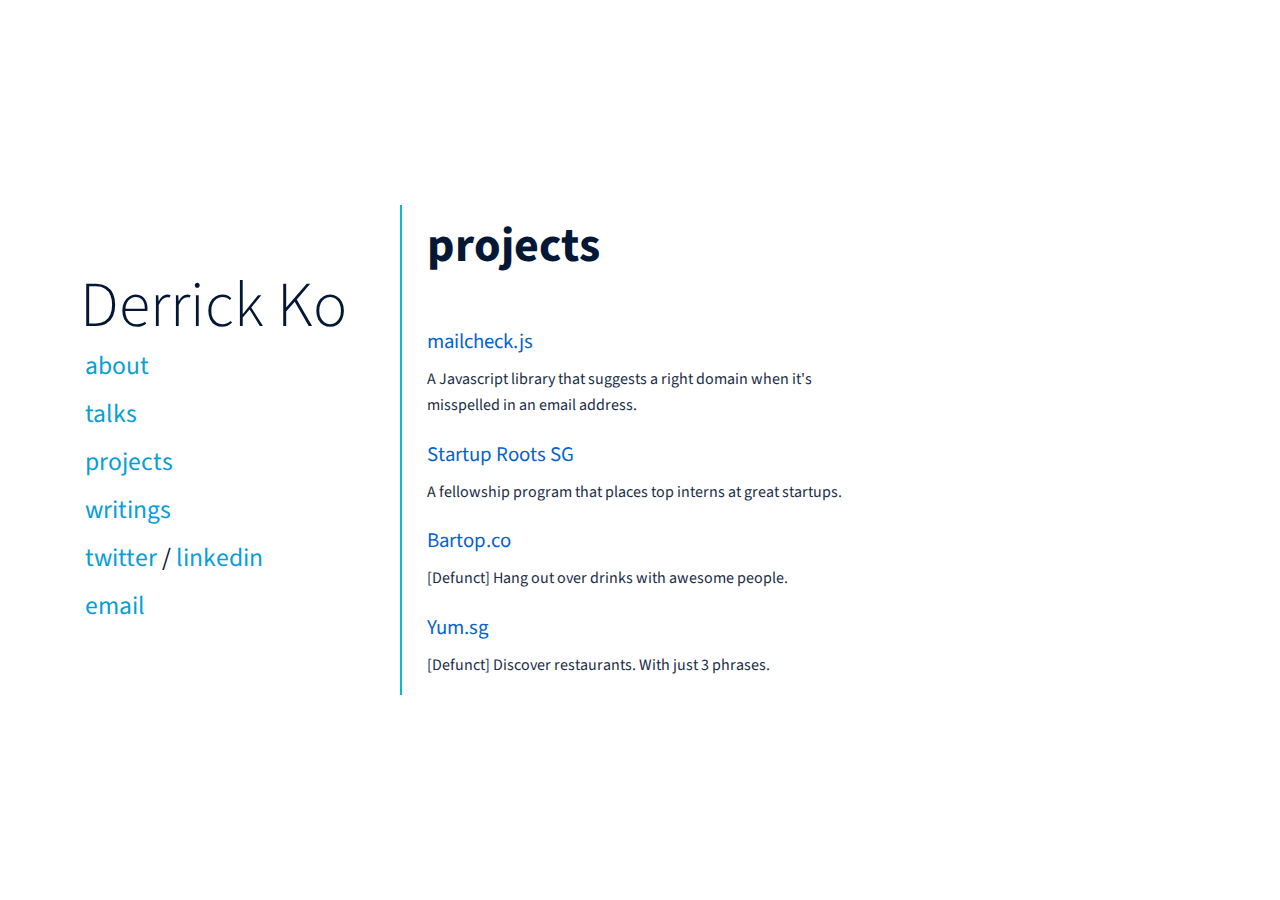
==== projects.html @ f8e5786c "First pages commit" ====
<!doctype html>
<!-- paulirish.com/2008/conditional-stylesheets-vs-css-hacks-answer-neither/ -->
<!--[if lt IE 7]> <html class="no-js lt-ie9 lt-ie8 lt-ie7" lang="en"> <![endif]-->
<!--[if IE 7]>    <html class="no-js lt-ie9 lt-ie8" lang="en"> <![endif]-->
<!--[if IE 8]>    <html class="no-js lt-ie9" lang="en"> <![endif]-->
<!-- Consider adding a manifest.appcache: h5bp.com/d/Offline -->
<!--[if gt IE 8]><!--> <html class="no-js" lang="en"> <!--<![endif]-->
<head>
  <meta charset="utf-8">

  <!-- Use the .htaccess and remove these lines to avoid edge case issues.
       More info: h5bp.com/i/378 -->
  <meta http-equiv="X-UA-Compatible" content="IE=edge,chrome=1">

  <title>Derrick Ko |   Projects
</title>
  <meta name="description" content="Derrick Ko - Builds Kicksend. Product guy. Developer. Previously a founder.">

  <!-- Mobile viewport optimized: h5bp.com/viewport -->
  <meta name="viewport" content="width=device-width">

  <!-- Place favicon.ico and apple-touch-icon.png in the root directory: mathiasbynens.be/notes/touch-icons -->

  <link rel="stylesheet" href="css/style.css">

  <!-- More ideas for your <head> here: h5bp.com/d/head-Tips -->

  <!-- All JavaScript at the bottom, except this Modernizr build.
       Modernizr enables HTML5 elements & feature detects for optimal performance.
       Create your own custom Modernizr build: www.modernizr.com/download/ -->
  <script src="js/libs/modernizr-2.5.3.min.js"></script>
  <link href='http://fonts.googleapis.com/css?family=Source+Sans+Pro:300,400,600' rel='stylesheet' type='text/css'>
</head>
<body>
  <!-- Prompt IE 6 users to install Chrome Frame. Remove this if you support IE 6.
       chromium.org/developers/how-tos/chrome-frame-getting-started -->
  <!--[if lt IE 7]><p class=chromeframe>Your browser is <em>ancient!</em> <a href="http://browsehappy.com/">Upgrade to a different browser</a> or <a href="http://www.google.com/chromeframe/?redirect=true">install Google Chrome Frame</a> to experience this site.</p><![endif]-->
  <div role="main">
    <div class="left">
      <article id="splash">
        <section>
          <h1>Derrick Ko</h1>
          <ul id="menu">
            <li><a href="/">about</a></li>
            <li><a href="/talks.html">talks</a></li>
            <li><a href="/projects.html">projects</a></li>
            <li><a href="http://blog.derrickko.com">writings</a></li>
            <li><a target="_blank" href="http://twitter.com/derrickko">twitter</a> / <a target="_blank" href="http://linkedin.com/in/derrickk">linkedin</a></li>
            <li><a href="mailto:hello@derrickko.com?subject=Hello%21">email</a>
          </ul>
        </section>
      </article>
    </div>
    <div class="right">
      <article id="content-body">
        <section>
          <div id="content" style="display:none">
            
<h2>projects</h2>

<ul class="bare">
  <li>
    <h4><a target="_blank" href="https://github.com/Kicksend/mailcheck">mailcheck.js</a></h4>
    <p>A Javascript library that suggests a right domain when it's misspelled in an email address.</p>
  </li>
  <li>
    <h4>
      <a target="_blank" href="http://sg.startuproots.org">Startup</a>
      <a target="_blank" href="http://www.motochan.com/category/startup-roots/">Roots</a>
      <a target="_blank" href="http://e27.sg/2011/03/03/students-need-more-startup-exposure-says-startup-roots-sg-founder/">SG</a>
    </h4>
    <p>A fellowship program that places top interns at great startups.</p>
  </li>
  <li>
    <h4><a target="_blank" href="http://bartop.co">Bartop.co</a></h4>
    <p>[Defunct] Hang out over drinks with awesome people.</p>
  </li>
  <li>
    <h4><a target="_blank" href="http://yum.sg">Yum.sg</a></h4>
    <p>[Defunct] Discover restaurants. With just 3 phrases.</p>
  </li>
</ul>

          </div>
        </section>
      </article>
    </div>
  </div>

  <!-- JavaScript at the bottom for fast page loading -->

  <!-- Grab Google CDN's jQuery, with a protocol relative URL; fall back to local if offline -->
  <script src="//ajax.googleapis.com/ajax/libs/jquery/1.8.0/jquery.min.js"></script>
  <script>window.jQuery || document.write('<script src="js/libs/jquery-1.8.0.min.js"><\/script>')</script>

  <!-- scripts concatenated and minified via build script -->
  <script src="js/plugins.js"></script>
  <script src="js/script.js"></script>
  <!-- end scripts -->

  <!-- Asynchronous Google Analytics snippet. Change UA-XXXXX-X to be your site's ID.
       mathiasbynens.be/notes/async-analytics-snippet -->
  <script>
    var _gaq=[['_setAccount','UA-30635288-1'],['_trackPageview']];
    (function(d,t){var g=d.createElement(t),s=d.getElementsByTagName(t)[0];
    g.src=('https:'==location.protocol?'//ssl':'//www')+'.google-analytics.com/ga.js';
    s.parentNode.insertBefore(g,s)}(document,'script'));
  </script>
</body>
</html>
---- css/style.css ----
/*! normalize.css v2.0.1 | MIT License | git.io/normalize */

/* ==========================================================================
   HTML5 display definitions
   ========================================================================== */

/*
 * Corrects `block` display not defined in IE 8/9.
 */


article,
aside,
details,
figcaption,
figure,
footer,
header,
hgroup,
nav,
section,
summary {
    display: block;
}

/*
 * Corrects `inline-block` display not defined in IE 8/9.
 */

audio,
canvas,
video {
    display: inline-block;
}

/*
 * Prevents modern browsers from displaying `audio` without controls.
 * Remove excess height in iOS 5 devices.
 */

audio:not([controls]) {
    display: none;
    height: 0;
}

/*
 * Addresses styling for `hidden` attribute not present in IE 8/9.
 */

[hidden] {
    display: none;
}

/* ==========================================================================
   Base
   ========================================================================== */

/*
 * 1. Sets default font family to sans-serif.
 * 2. Prevents iOS text size adjust after orientation change, without disabling
 *    user zoom.
 */

html {
    font-family: sans-serif; /* 1 */
    -webkit-text-size-adjust: 100%; /* 2 */
    -ms-text-size-adjust: 100%; /* 2 */
}

/*
 * Removes default margin.
 */

body {
    margin: 0;
}

* {
  margin: 0;
  padding: 0;
}

/* ==========================================================================
   Links
   ========================================================================== */

/*
 * Addresses `outline` inconsistency between Chrome and other browsers.
 */

a:focus {
    outline: thin dotted;
}

/*
 * Improves readability when focused and also mouse hovered in all browsers.
 */

a:active,
a:hover {
    outline: 0;
}

/* ==========================================================================
   Typography
   ========================================================================== */

/*
 * Addresses `h1` font sizes within `section` and `article` in Firefox 4+,
 * Safari 5, and Chrome.
 */

h1 {
    font-size: 2em;
}

/*
 * Addresses styling not present in IE 8/9, Safari 5, and Chrome.
 */

abbr[title] {
    border-bottom: 1px dotted;
}

/*
 * Addresses style set to `bolder` in Firefox 4+, Safari 5, and Chrome.
 */

b,
strong {
    font-weight: bold;
}

/*
 * Addresses styling not present in Safari 5 and Chrome.
 */

dfn {
    font-style: italic;
}

/*
 * Addresses styling not present in IE 8/9.
 */

mark {
    background: #ff0;
    color: #000;
}


/*
 * Corrects font family set oddly in Safari 5 and Chrome.
 */

code,
kbd,
pre,
samp {
    font-family: monospace, serif;
    font-size: 1em;
}

/*
 * Improves readability of pre-formatted text in all browsers.
 */

pre {
    white-space: pre;
    white-space: pre-wrap;
    word-wrap: break-word;
}

/*
 * Sets consistent quote types.
 */

q {
    quotes: "\201C" "\201D" "\2018" "\2019";
}

/*
 * Addresses inconsistent and variable font size in all browsers.
 */

small {
    font-size: 80%;
}

/*
 * Prevents `sub` and `sup` affecting `line-height` in all browsers.
 */

sub,
sup {
    font-size: 75%;
    line-height: 0;
    position: relative;
    vertical-align: baseline;
}

sup {
    top: -0.5em;
}

sub {
    bottom: -0.25em;
}

/* ==========================================================================
   Embedded content
   ========================================================================== */

/*
 * Removes border when inside `a` element in IE 8/9.
 */

img {
    border: 0;
}

/*
 * Corrects overflow displayed oddly in IE 9.
 */

svg:not(:root) {
    overflow: hidden;
}

/* ==========================================================================
   Figures
   ========================================================================== */

/*
 * Addresses margin not present in IE 8/9 and Safari 5.
 */

figure {
    margin: 0;
}

/* ==========================================================================
   Forms
   ========================================================================== */

/*
 * Define consistent border, margin, and padding.
 */

fieldset {
    border: 1px solid #c0c0c0;
    margin: 0 2px;
    padding: 0.35em 0.625em 0.75em;
}

/*
 * 1. Corrects color not being inherited in IE 8/9.
 * 2. Remove padding so people aren't caught out if they zero out fieldsets.
 */

legend {
    border: 0; /* 1 */
    padding: 0; /* 2 */
}

/*
 * 1. Corrects font family not being inherited in all browsers.
 * 2. Corrects font size not being inherited in all browsers.
 * 3. Addresses margins set differently in Firefox 4+, Safari 5, and Chrome
 */

button,
input,
select,
textarea {
    font-family: inherit; /* 1 */
    font-size: 100%; /* 2 */
    margin: 0; /* 3 */
}

/*
 * Addresses Firefox 4+ setting `line-height` on `input` using `!important` in
 * the UA stylesheet.
 */

button,
input {
    line-height: normal;
}

/*
 * 1. Avoid the WebKit bug in Android 4.0.* where (2) destroys native `audio`
 *    and `video` controls.
 * 2. Corrects inability to style clickable `input` types in iOS.
 * 3. Improves usability and consistency of cursor style between image-type
 *    `input` and others.
 */

button,
html input[type="button"], /* 1 */
input[type="reset"],
input[type="submit"] {
    -webkit-appearance: button; /* 2 */
    cursor: pointer; /* 3 */
}

/*
 * Re-set default cursor for disabled elements.
 */

button[disabled],
input[disabled] {
    cursor: default;
}

/*
 * 1. Addresses box sizing set to `content-box` in IE 8/9.
 * 2. Removes excess padding in IE 8/9.
 */

input[type="checkbox"],
input[type="radio"] {
    box-sizing: border-box; /* 1 */
    padding: 0; /* 2 */
}

/*
 * 1. Addresses `appearance` set to `searchfield` in Safari 5 and Chrome.
 * 2. Addresses `box-sizing` set to `border-box` in Safari 5 and Chrome
 *    (include `-moz` to future-proof).
 */

input[type="search"] {
    -webkit-appearance: textfield; /* 1 */
    -moz-box-sizing: content-box;
    -webkit-box-sizing: content-box; /* 2 */
    box-sizing: content-box;
}

/*
 * Removes inner padding and search cancel button in Safari 5 and Chrome
 * on OS X.
 */

input[type="search"]::-webkit-search-cancel-button,
input[type="search"]::-webkit-search-decoration {
    -webkit-appearance: none;
}

/*
 * Removes inner padding and border in Firefox 4+.
 */

button::-moz-focus-inner,
input::-moz-focus-inner {
    border: 0;
    padding: 0;
}

/*
 * 1. Removes default vertical scrollbar in IE 8/9.
 * 2. Improves readability and alignment in all browsers.
 */

textarea {
    overflow: auto; /* 1 */
    vertical-align: top; /* 2 */
}

/* ==========================================================================
   Tables
   ========================================================================== */

/*
 * Remove most spacing between table cells.
 */

table {
    border-collapse: collapse;
    border-spacing: 0;
}
/* line 61, ../../../../.rvm/gems/ruby-1.9.3-p194@derrickko/gems/compass-0.12.2/frameworks/compass/stylesheets/compass/typography/_vertical_rhythm.scss */
* html {
  font-size: 100%; }

/* line 64, ../../../../.rvm/gems/ruby-1.9.3-p194@derrickko/gems/compass-0.12.2/frameworks/compass/stylesheets/compass/typography/_vertical_rhythm.scss */
html {
  font-size: 16px;
  line-height: 1.5em; }

/* line 6, style.css.scss */
* {
  -webkit-box-sizing: border-box;
  -moz-box-sizing: border-box;
  box-sizing: border-box; }
  /* line 8, style.css.scss */
  * ::selection {
    background: #c4fefe; }
  /* line 11, style.css.scss */
  * ::-moz-selection {
    background: #c4fefe; }

/* line 18, style.css.scss */
html {
  color: #031634;
  height: 100%; }

/* line 23, style.css.scss */
body {
  height: 100%;
  font-family: 'Source Sans Pro', sans-serif; }

/* line 28, style.css.scss */
div[role=main] {
  height: 100%; }

/* line 32, style.css.scss */
.left {
  float: left;
  height: 100%;
  width: 50%;
  max-width: 400px; }
  @media screen and (max-width: 600px) {
    /* line 32, style.css.scss */
    .left {
      height: auto;
      padding-left: 10px;
      width: 100%; } }

/* line 44, style.css.scss */
.right {
  float: left;
  width: 50%;
  max-width: 480px;
  height: 100%; }
  @media screen and (max-width: 600px) {
    /* line 44, style.css.scss */
    .right {
      height: auto;
      width: 100%; } }

/* line 55, style.css.scss */
h1 {
  font-size: 4em;
  line-height: 1.125em;
  font-weight: 300; }

/* line 60, style.css.scss */
h2 {
  font-size: 3em;
  line-height: 1.5em; }

/* line 64, style.css.scss */
h3 {
  font-size: 1.5em;
  line-height: 2em;
  margin-bottom: 0.375em;
  font-weight: 400;
  color: #1c2d48; }

/* line 71, style.css.scss */
h4 {
  font-size: 1.3em;
  line-height: 2.30769em;
  font-weight: 400; }

/* line 76, style.css.scss */
p {
  margin-bottom: 0.75em;
  font-size: 1em;
  line-height: 1.65em;
  color: #1c2d48; }
  /* line 81, style.css.scss */
  p em {
    font-weight: 600;
    font-style: normal; }

/* line 87, style.css.scss */
#menu {
  list-style-type: none;
  padding-left: 5px; }
  /* line 90, style.css.scss */
  #menu li {
    font-size: 1.6em;
    line-height: 1.875em; }
  /* line 94, style.css.scss */
  #menu a {
    color: #069FD6; }
    /* line 96, style.css.scss */
    #menu a:hover {
      color: #0663CC; }
  @media screen and (max-width: 600px) {
    /* line 87, style.css.scss */
    #menu {
      margin: 0;
      padding: 0;
      border: 0;
      overflow: hidden;
      *zoom: 1; }
      /* line 60, ../../../../.rvm/gems/ruby-1.9.3-p194@derrickko/gems/compass-0.12.2/frameworks/compass/stylesheets/compass/typography/lists/_horizontal-list.scss */
      #menu li {
        list-style-image: none;
        list-style-type: none;
        margin-left: 0;
        white-space: nowrap;
        display: inline;
        float: left;
        padding-left: 8px;
        padding-right: 8px; }
        /* line 48, ../../../../.rvm/gems/ruby-1.9.3-p194@derrickko/gems/compass-0.12.2/frameworks/compass/stylesheets/compass/typography/lists/_horizontal-list.scss */
        #menu li:first-child, #menu li.first {
          padding-left: 0; }
        /* line 49, ../../../../.rvm/gems/ruby-1.9.3-p194@derrickko/gems/compass-0.12.2/frameworks/compass/stylesheets/compass/typography/lists/_horizontal-list.scss */
        #menu li:last-child {
          padding-right: 0; }
        /* line 50, ../../../../.rvm/gems/ruby-1.9.3-p194@derrickko/gems/compass-0.12.2/frameworks/compass/stylesheets/compass/typography/lists/_horizontal-list.scss */
        #menu li.last {
          padding-right: 0; }
      /* line 103, style.css.scss */
      #menu li {
        font-size: 1.3em;
        line-height: 2.30769em; } }

/* line 109, style.css.scss */
#splash {
  display: table;
  height: 100%;
  padding-left: 80px; }
  /* line 114, style.css.scss */
  #splash section {
    display: table-cell;
    vertical-align: middle; }
  @media screen and (max-width: 600px) {
    /* line 109, style.css.scss */
    #splash {
      padding-left: 10px; } }

/* line 124, style.css.scss */
#content-body {
  display: table;
  height: 100%; }
  /* line 128, style.css.scss */
  #content-body section {
    display: table-cell;
    vertical-align: middle; }
  @media screen and (max-width: 600px) {
    /* line 124, style.css.scss */
    #content-body {
      height: auto; } }

/* line 138, style.css.scss */
#content {
  border-left: 2px solid #04BFBF;
  padding-left: 25px;
  padding-bottom: 5px;
  padding-top: 5px;
  padding-right: 5px;
  min-height: 460px; }
  /* line 145, style.css.scss */
  #content h2 {
    margin-bottom: 0.75em; }

/* line 150, style.css.scss */
a {
  text-decoration: none;
  color: #0663CC;
  -webkit-transition: color 0.3s ease-in-out;
  -moz-transition: color 0.3s ease-in-out;
  -o-transition: color 0.3s ease-in-out;
  transition: color 0.3s ease-in-out; }
  /* line 154, style.css.scss */
  a:hover {
    color: #069FD6;
    text-decoration: underline; }

/* line 160, style.css.scss */
ul.bare {
  list-style-type: none; }
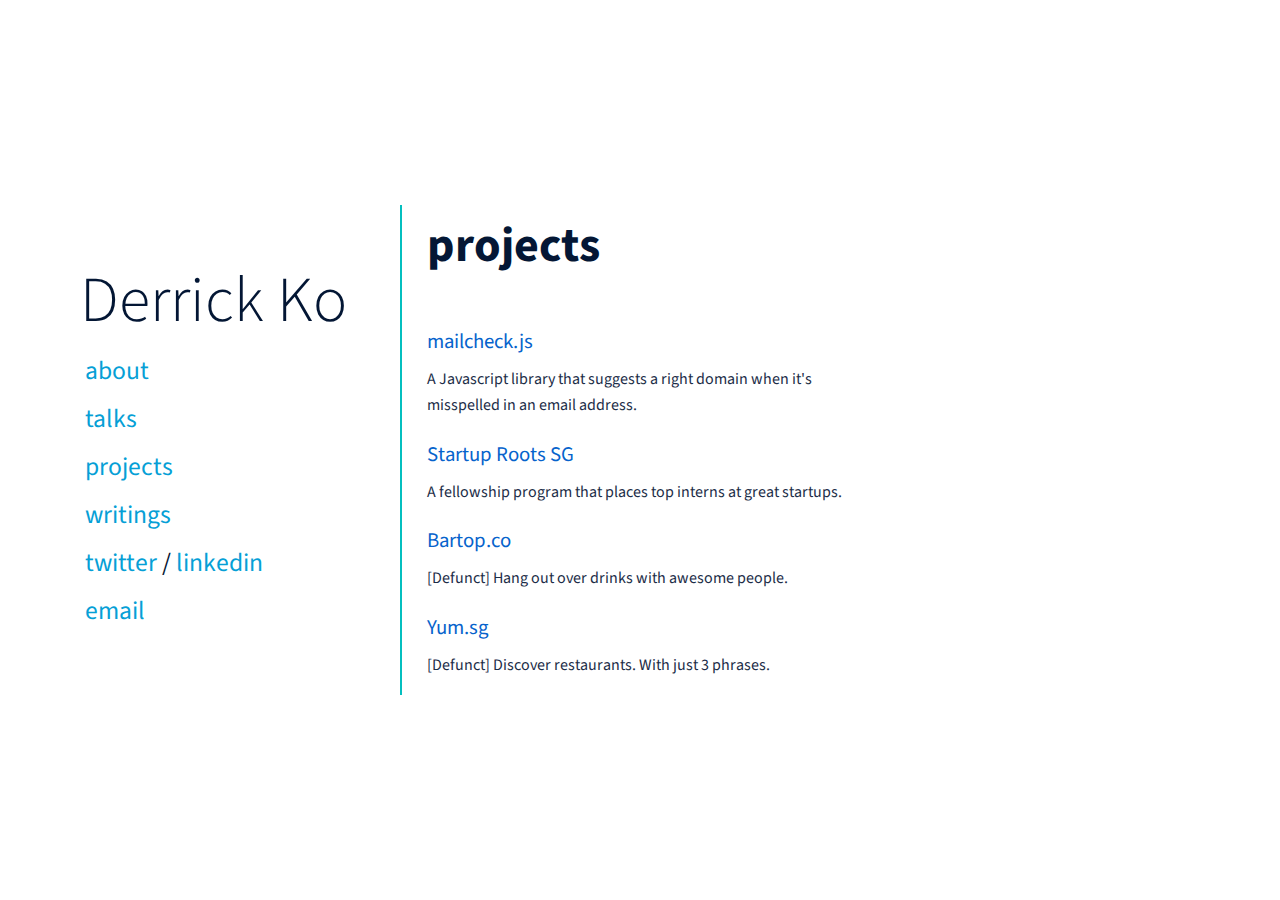
==== commit dc151d52: "Updated tracking code." ====
--- a/projects.html
+++ b/projects.html
@@ -101,7 +101,7 @@
   <!-- Asynchronous Google Analytics snippet. Change UA-XXXXX-X to be your site's ID.
        mathiasbynens.be/notes/async-analytics-snippet -->
   <script>
-    var _gaq=[['_setAccount','UA-30635288-1'],['_trackPageview']];
+    var _gaq=[['_setAccount','UA-34344779-1'],['_trackPageview']];
     (function(d,t){var g=d.createElement(t),s=d.getElementsByTagName(t)[0];
     g.src=('https:'==location.protocol?'//ssl':'//www')+'.google-analytics.com/ga.js';
     s.parentNode.insertBefore(g,s)}(document,'script'));
--- a/css/style.css
+++ b/css/style.css
@@ -443,14 +443,15 @@
 h1 {
   font-size: 4em;
   line-height: 1.125em;
+  margin-bottom: 0.15em;
   font-weight: 300; }
 
-/* line 60, style.css.scss */
+/* line 61, style.css.scss */
 h2 {
   font-size: 3em;
   line-height: 1.5em; }
 
-/* line 64, style.css.scss */
+/* line 65, style.css.scss */
 h3 {
   font-size: 1.5em;
   line-height: 2em;
@@ -458,39 +459,39 @@
   font-weight: 400;
   color: #1c2d48; }
 
-/* line 71, style.css.scss */
+/* line 72, style.css.scss */
 h4 {
   font-size: 1.3em;
   line-height: 2.30769em;
   font-weight: 400; }
 
-/* line 76, style.css.scss */
+/* line 77, style.css.scss */
 p {
   margin-bottom: 0.75em;
   font-size: 1em;
   line-height: 1.65em;
   color: #1c2d48; }
-  /* line 81, style.css.scss */
+  /* line 82, style.css.scss */
   p em {
     font-weight: 600;
     font-style: normal; }
 
-/* line 87, style.css.scss */
+/* line 88, style.css.scss */
 #menu {
   list-style-type: none;
   padding-left: 5px; }
-  /* line 90, style.css.scss */
+  /* line 91, style.css.scss */
   #menu li {
     font-size: 1.6em;
     line-height: 1.875em; }
-  /* line 94, style.css.scss */
+  /* line 95, style.css.scss */
   #menu a {
     color: #069FD6; }
-    /* line 96, style.css.scss */
+    /* line 97, style.css.scss */
     #menu a:hover {
       color: #0663CC; }
   @media screen and (max-width: 600px) {
-    /* line 87, style.css.scss */
+    /* line 88, style.css.scss */
     #menu {
       margin: 0;
       padding: 0;
@@ -516,39 +517,39 @@
         /* line 50, ../../../../.rvm/gems/ruby-1.9.3-p194@derrickko/gems/compass-0.12.2/frameworks/compass/stylesheets/compass/typography/lists/_horizontal-list.scss */
         #menu li.last {
           padding-right: 0; }
-      /* line 103, style.css.scss */
+      /* line 104, style.css.scss */
       #menu li {
         font-size: 1.3em;
         line-height: 2.30769em; } }
 
-/* line 109, style.css.scss */
+/* line 110, style.css.scss */
 #splash {
   display: table;
   height: 100%;
   padding-left: 80px; }
-  /* line 114, style.css.scss */
+  /* line 115, style.css.scss */
   #splash section {
     display: table-cell;
     vertical-align: middle; }
   @media screen and (max-width: 600px) {
-    /* line 109, style.css.scss */
+    /* line 110, style.css.scss */
     #splash {
       padding-left: 10px; } }
 
-/* line 124, style.css.scss */
+/* line 125, style.css.scss */
 #content-body {
   display: table;
   height: 100%; }
-  /* line 128, style.css.scss */
+  /* line 129, style.css.scss */
   #content-body section {
     display: table-cell;
     vertical-align: middle; }
   @media screen and (max-width: 600px) {
-    /* line 124, style.css.scss */
+    /* line 125, style.css.scss */
     #content-body {
       height: auto; } }
 
-/* line 138, style.css.scss */
+/* line 139, style.css.scss */
 #content {
   border-left: 2px solid #04BFBF;
   padding-left: 25px;
@@ -556,11 +557,11 @@
   padding-top: 5px;
   padding-right: 5px;
   min-height: 460px; }
-  /* line 145, style.css.scss */
+  /* line 146, style.css.scss */
   #content h2 {
     margin-bottom: 0.75em; }
 
-/* line 150, style.css.scss */
+/* line 151, style.css.scss */
 a {
   text-decoration: none;
   color: #0663CC;
@@ -568,11 +569,21 @@
   -moz-transition: color 0.3s ease-in-out;
   -o-transition: color 0.3s ease-in-out;
   transition: color 0.3s ease-in-out; }
-  /* line 154, style.css.scss */
+  /* line 155, style.css.scss */
   a:hover {
     color: #069FD6;
     text-decoration: underline; }
 
-/* line 160, style.css.scss */
+/* line 161, style.css.scss */
 ul.bare {
   list-style-type: none; }
+
+/* line 165, style.css.scss */
+.blog-original {
+  border: 1px solid #069FD6;
+  -webkit-border-radius: 4px;
+  -moz-border-radius: 4px;
+  -ms-border-radius: 4px;
+  -o-border-radius: 4px;
+  border-radius: 4px;
+  padding: 5px; }
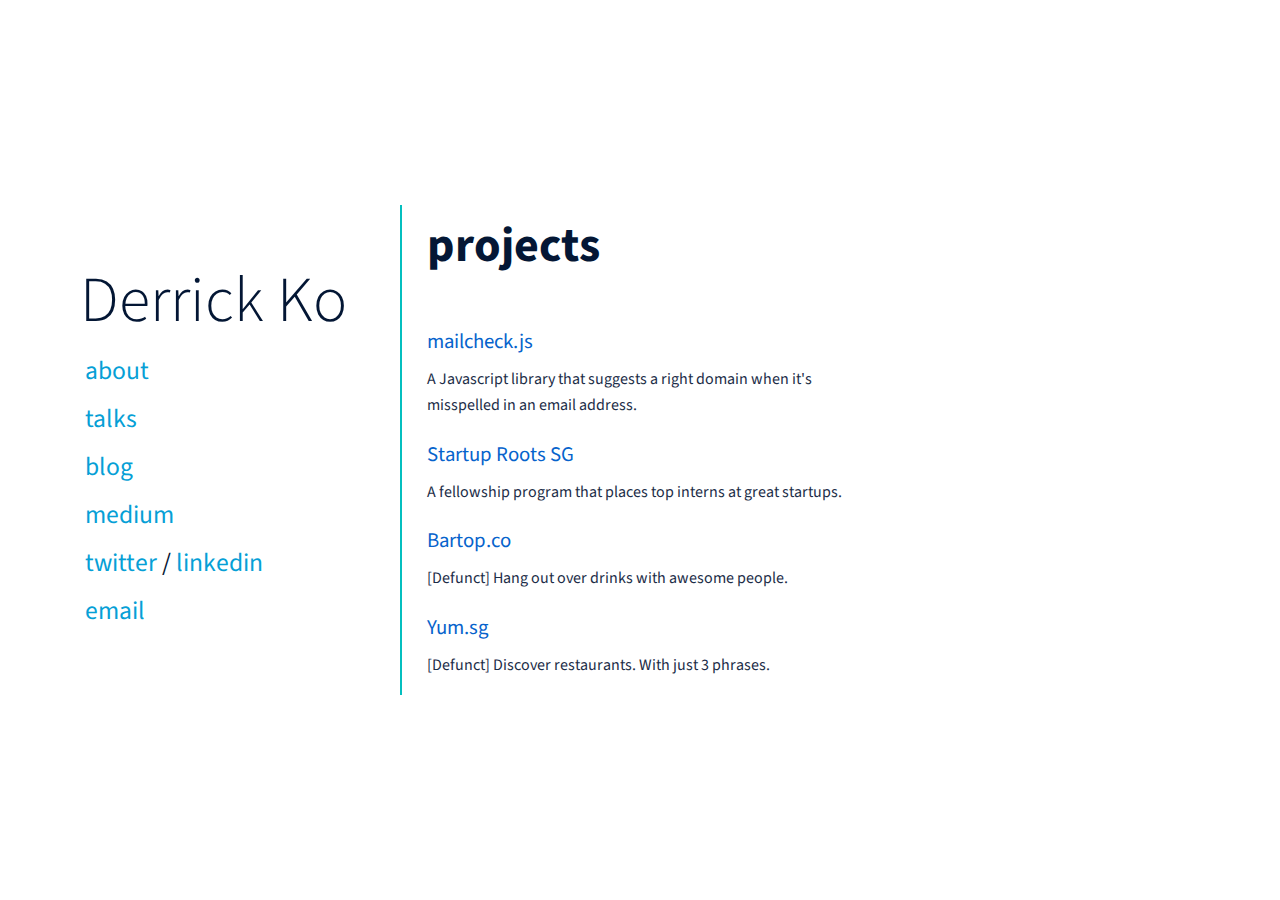
==== commit b53c606c: "Latest update." ====
--- a/projects.html
+++ b/projects.html
@@ -14,7 +14,7 @@
 
   <title>Derrick Ko |   Projects
 </title>
-  <meta name="description" content="Derrick Ko - Builds Kicksend. Product guy. Developer. Previously a founder.">
+  <meta name="description" content="Derrick Ko - Founder of Spin">
 
   <!-- Mobile viewport optimized: h5bp.com/viewport -->
   <meta name="viewport" content="width=device-width">
@@ -28,13 +28,10 @@
   <!-- All JavaScript at the bottom, except this Modernizr build.
        Modernizr enables HTML5 elements & feature detects for optimal performance.
        Create your own custom Modernizr build: www.modernizr.com/download/ -->
-  <script src="js/libs/modernizr-2.5.3.min.js"></script>
+  <script src="javascript/libs/modernizr-2.5.3.min.js"></script>
   <link href='http://fonts.googleapis.com/css?family=Source+Sans+Pro:300,400,600' rel='stylesheet' type='text/css'>
 </head>
 <body>
-  <!-- Prompt IE 6 users to install Chrome Frame. Remove this if you support IE 6.
-       chromium.org/developers/how-tos/chrome-frame-getting-started -->
-  <!--[if lt IE 7]><p class=chromeframe>Your browser is <em>ancient!</em> <a href="http://browsehappy.com/">Upgrade to a different browser</a> or <a href="http://www.google.com/chromeframe/?redirect=true">install Google Chrome Frame</a> to experience this site.</p><![endif]-->
   <div role="main">
     <div class="left">
       <article id="splash">
@@ -43,9 +40,9 @@
           <ul id="menu">
             <li><a href="/">about</a></li>
             <li><a href="/talks.html">talks</a></li>
-            <li><a href="/projects.html">projects</a></li>
-            <li><a href="http://blog.derrickko.com">writings</a></li>
-            <li><a target="_blank" href="http://twitter.com/derrickko">twitter</a> / <a target="_blank" href="http://linkedin.com/in/derrickk">linkedin</a></li>
+            <li><a href="https://blog.derrickko.com">blog</a></li>
+            <li><a href="https://medium.com/@derrickko">medium</a></li>
+            <li><a target="_blank" href="https://twitter.com/derrickko">twitter</a> / <a target="_blank" href="http://linkedin.com/in/derrickk">linkedin</a></li>
             <li><a href="mailto:hello@derrickko.com?subject=Hello%21">email</a>
           </ul>
         </section>
@@ -91,11 +88,11 @@
 
   <!-- Grab Google CDN's jQuery, with a protocol relative URL; fall back to local if offline -->
   <script src="//ajax.googleapis.com/ajax/libs/jquery/1.8.0/jquery.min.js"></script>
-  <script>window.jQuery || document.write('<script src="js/libs/jquery-1.8.0.min.js"><\/script>')</script>
+  <script>window.jQuery || document.write('<script src="javascript/libs/jquery-1.8.0.min.js"><\/script>')</script>
 
   <!-- scripts concatenated and minified via build script -->
-  <script src="js/plugins.js"></script>
-  <script src="js/script.js"></script>
+  <script src="javascript/plugins.js"></script>
+  <script src="javascript/script.js"></script>
   <!-- end scripts -->
 
   <!-- Asynchronous Google Analytics snippet. Change UA-XXXXX-X to be your site's ID.
--- a/css/style.css
+++ b/css/style.css
@@ -379,79 +379,75 @@
     border-collapse: collapse;
     border-spacing: 0;
 }
-/* line 61, ../../../../.rvm/gems/ruby-1.9.3-p194@derrickko/gems/compass-0.12.2/frameworks/compass/stylesheets/compass/typography/_vertical_rhythm.scss */
-* html {
-  font-size: 100%; }
-
-/* line 64, ../../../../.rvm/gems/ruby-1.9.3-p194@derrickko/gems/compass-0.12.2/frameworks/compass/stylesheets/compass/typography/_vertical_rhythm.scss */
+/* line 106, /Users/derrick/.rvm/gems/ruby-2.2.1@derrickko.com/gems/compass-core-1.0.3/stylesheets/compass/typography/_vertical_rhythm.scss */
 html {
-  font-size: 16px;
+  font-size: 100%;
   line-height: 1.5em; }
 
-/* line 6, style.css.scss */
+/* line 6, /Users/derrick/workspace/derrickko.com/source/css/style.css.scss */
 * {
+  -moz-box-sizing: border-box;
   -webkit-box-sizing: border-box;
-  -moz-box-sizing: border-box;
   box-sizing: border-box; }
-  /* line 8, style.css.scss */
+  /* line 8, /Users/derrick/workspace/derrickko.com/source/css/style.css.scss */
   * ::selection {
     background: #c4fefe; }
-  /* line 11, style.css.scss */
+  /* line 11, /Users/derrick/workspace/derrickko.com/source/css/style.css.scss */
   * ::-moz-selection {
     background: #c4fefe; }
 
-/* line 18, style.css.scss */
+/* line 18, /Users/derrick/workspace/derrickko.com/source/css/style.css.scss */
 html {
   color: #031634;
   height: 100%; }
 
-/* line 23, style.css.scss */
+/* line 23, /Users/derrick/workspace/derrickko.com/source/css/style.css.scss */
 body {
   height: 100%;
   font-family: 'Source Sans Pro', sans-serif; }
 
-/* line 28, style.css.scss */
+/* line 28, /Users/derrick/workspace/derrickko.com/source/css/style.css.scss */
 div[role=main] {
   height: 100%; }
 
-/* line 32, style.css.scss */
+/* line 32, /Users/derrick/workspace/derrickko.com/source/css/style.css.scss */
 .left {
   float: left;
   height: 100%;
   width: 50%;
   max-width: 400px; }
   @media screen and (max-width: 600px) {
-    /* line 32, style.css.scss */
+    /* line 32, /Users/derrick/workspace/derrickko.com/source/css/style.css.scss */
     .left {
       height: auto;
       padding-left: 10px;
       width: 100%; } }
 
-/* line 44, style.css.scss */
+/* line 44, /Users/derrick/workspace/derrickko.com/source/css/style.css.scss */
 .right {
   float: left;
   width: 50%;
   max-width: 480px;
   height: 100%; }
   @media screen and (max-width: 600px) {
-    /* line 44, style.css.scss */
+    /* line 44, /Users/derrick/workspace/derrickko.com/source/css/style.css.scss */
     .right {
       height: auto;
       width: 100%; } }
 
-/* line 55, style.css.scss */
+/* line 55, /Users/derrick/workspace/derrickko.com/source/css/style.css.scss */
 h1 {
   font-size: 4em;
   line-height: 1.125em;
   margin-bottom: 0.15em;
   font-weight: 300; }
 
-/* line 61, style.css.scss */
+/* line 61, /Users/derrick/workspace/derrickko.com/source/css/style.css.scss */
 h2 {
   font-size: 3em;
   line-height: 1.5em; }
 
-/* line 65, style.css.scss */
+/* line 65, /Users/derrick/workspace/derrickko.com/source/css/style.css.scss */
 h3 {
   font-size: 1.5em;
   line-height: 2em;
@@ -459,97 +455,96 @@
   font-weight: 400;
   color: #1c2d48; }
 
-/* line 72, style.css.scss */
+/* line 72, /Users/derrick/workspace/derrickko.com/source/css/style.css.scss */
 h4 {
   font-size: 1.3em;
   line-height: 2.30769em;
   font-weight: 400; }
 
-/* line 77, style.css.scss */
+/* line 77, /Users/derrick/workspace/derrickko.com/source/css/style.css.scss */
 p {
   margin-bottom: 0.75em;
   font-size: 1em;
   line-height: 1.65em;
   color: #1c2d48; }
-  /* line 82, style.css.scss */
+  /* line 82, /Users/derrick/workspace/derrickko.com/source/css/style.css.scss */
   p em {
     font-weight: 600;
     font-style: normal; }
 
-/* line 88, style.css.scss */
+/* line 88, /Users/derrick/workspace/derrickko.com/source/css/style.css.scss */
 #menu {
   list-style-type: none;
   padding-left: 5px; }
-  /* line 91, style.css.scss */
+  /* line 91, /Users/derrick/workspace/derrickko.com/source/css/style.css.scss */
   #menu li {
     font-size: 1.6em;
     line-height: 1.875em; }
-  /* line 95, style.css.scss */
+  /* line 95, /Users/derrick/workspace/derrickko.com/source/css/style.css.scss */
   #menu a {
     color: #069FD6; }
-    /* line 97, style.css.scss */
+    /* line 97, /Users/derrick/workspace/derrickko.com/source/css/style.css.scss */
     #menu a:hover {
       color: #0663CC; }
   @media screen and (max-width: 600px) {
-    /* line 88, style.css.scss */
+    /* line 88, /Users/derrick/workspace/derrickko.com/source/css/style.css.scss */
     #menu {
       margin: 0;
       padding: 0;
       border: 0;
       overflow: hidden;
       *zoom: 1; }
-      /* line 60, ../../../../.rvm/gems/ruby-1.9.3-p194@derrickko/gems/compass-0.12.2/frameworks/compass/stylesheets/compass/typography/lists/_horizontal-list.scss */
+      /* line 62, /Users/derrick/.rvm/gems/ruby-2.2.1@derrickko.com/gems/compass-core-1.0.3/stylesheets/compass/typography/lists/_horizontal-list.scss */
       #menu li {
         list-style-image: none;
         list-style-type: none;
         margin-left: 0;
         white-space: nowrap;
-        display: inline;
         float: left;
         padding-left: 8px;
         padding-right: 8px; }
-        /* line 48, ../../../../.rvm/gems/ruby-1.9.3-p194@derrickko/gems/compass-0.12.2/frameworks/compass/stylesheets/compass/typography/lists/_horizontal-list.scss */
-        #menu li:first-child, #menu li.first {
+        /* line 49, /Users/derrick/.rvm/gems/ruby-2.2.1@derrickko.com/gems/compass-core-1.0.3/stylesheets/compass/typography/lists/_horizontal-list.scss */
+        #menu li:first-child {
           padding-left: 0; }
-        /* line 49, ../../../../.rvm/gems/ruby-1.9.3-p194@derrickko/gems/compass-0.12.2/frameworks/compass/stylesheets/compass/typography/lists/_horizontal-list.scss */
+        /* line 50, /Users/derrick/.rvm/gems/ruby-2.2.1@derrickko.com/gems/compass-core-1.0.3/stylesheets/compass/typography/lists/_horizontal-list.scss */
         #menu li:last-child {
           padding-right: 0; }
-        /* line 50, ../../../../.rvm/gems/ruby-1.9.3-p194@derrickko/gems/compass-0.12.2/frameworks/compass/stylesheets/compass/typography/lists/_horizontal-list.scss */
+        /* line 52, /Users/derrick/.rvm/gems/ruby-2.2.1@derrickko.com/gems/compass-core-1.0.3/stylesheets/compass/typography/lists/_horizontal-list.scss */
         #menu li.last {
           padding-right: 0; }
-      /* line 104, style.css.scss */
+      /* line 104, /Users/derrick/workspace/derrickko.com/source/css/style.css.scss */
       #menu li {
         font-size: 1.3em;
         line-height: 2.30769em; } }
 
-/* line 110, style.css.scss */
+/* line 110, /Users/derrick/workspace/derrickko.com/source/css/style.css.scss */
 #splash {
   display: table;
   height: 100%;
   padding-left: 80px; }
-  /* line 115, style.css.scss */
+  /* line 115, /Users/derrick/workspace/derrickko.com/source/css/style.css.scss */
   #splash section {
     display: table-cell;
     vertical-align: middle; }
   @media screen and (max-width: 600px) {
-    /* line 110, style.css.scss */
+    /* line 110, /Users/derrick/workspace/derrickko.com/source/css/style.css.scss */
     #splash {
       padding-left: 10px; } }
 
-/* line 125, style.css.scss */
+/* line 125, /Users/derrick/workspace/derrickko.com/source/css/style.css.scss */
 #content-body {
   display: table;
   height: 100%; }
-  /* line 129, style.css.scss */
+  /* line 129, /Users/derrick/workspace/derrickko.com/source/css/style.css.scss */
   #content-body section {
     display: table-cell;
     vertical-align: middle; }
   @media screen and (max-width: 600px) {
-    /* line 125, style.css.scss */
+    /* line 125, /Users/derrick/workspace/derrickko.com/source/css/style.css.scss */
     #content-body {
       height: auto; } }
 
-/* line 139, style.css.scss */
+/* line 139, /Users/derrick/workspace/derrickko.com/source/css/style.css.scss */
 #content {
   border-left: 2px solid #04BFBF;
   padding-left: 25px;
@@ -557,33 +552,31 @@
   padding-top: 5px;
   padding-right: 5px;
   min-height: 460px; }
-  /* line 146, style.css.scss */
+  /* line 146, /Users/derrick/workspace/derrickko.com/source/css/style.css.scss */
   #content h2 {
     margin-bottom: 0.75em; }
 
-/* line 151, style.css.scss */
+/* line 151, /Users/derrick/workspace/derrickko.com/source/css/style.css.scss */
 a {
   text-decoration: none;
   color: #0663CC;
-  -webkit-transition: color 0.3s ease-in-out;
   -moz-transition: color 0.3s ease-in-out;
   -o-transition: color 0.3s ease-in-out;
+  -webkit-transition: color 0.3s ease-in-out;
   transition: color 0.3s ease-in-out; }
-  /* line 155, style.css.scss */
+  /* line 155, /Users/derrick/workspace/derrickko.com/source/css/style.css.scss */
   a:hover {
     color: #069FD6;
     text-decoration: underline; }
 
-/* line 161, style.css.scss */
+/* line 161, /Users/derrick/workspace/derrickko.com/source/css/style.css.scss */
 ul.bare {
   list-style-type: none; }
 
-/* line 165, style.css.scss */
+/* line 165, /Users/derrick/workspace/derrickko.com/source/css/style.css.scss */
 .blog-original {
   border: 1px solid #069FD6;
+  -moz-border-radius: 4px;
   -webkit-border-radius: 4px;
-  -moz-border-radius: 4px;
-  -ms-border-radius: 4px;
-  -o-border-radius: 4px;
   border-radius: 4px;
   padding: 5px; }
